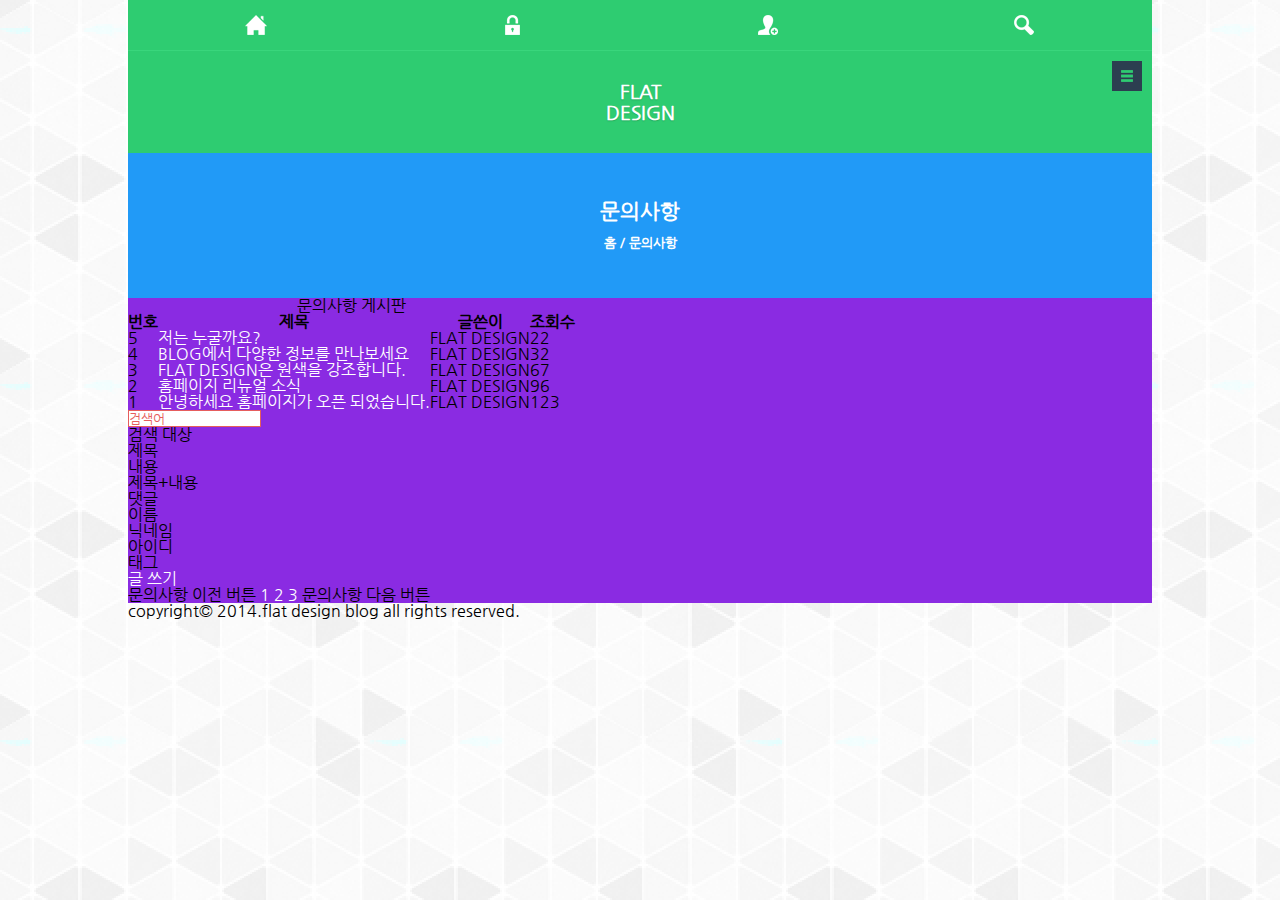
==== board.html @ ba2a2dee "230705 작업" ====
<!DOCTYPE html>
<html lang="ko">
  <head>
    <meta charset="UTF-8" />
    <meta
      name="viewport"
      content="width=device-width, initial-scale=1, minimum-scale=1, maximum-scale=1, user-scalable=no"
    />
    <title>FLAT DESIGN - 문의사항</title>
    <link rel="stylesheet" type="text/css" href="css/reset.css" />
    <link rel="stylesheet" type="text/css" href="css/board.css" />
    <link rel="shortcut icon" href="images/favicon/favicon.ico" />
    <link
      rel="apple-touch-icon-precomposed"
      href="images/icon/flat-design-touch.png"
    />
    <script src="js/jquery.min.js"></script>
    <script src="js/flat.js"></script>
  </head>

  <body>
    <div class="wrap">
      <section class="info_section">
        <ul class="info_list">
          <li>
            <a href="index.html"
              ><img src="images/s_images/info_icon_01.png" alt=""
            /></a>
          </li>
          <li>
            <a href=""><img src="images/s_images/info_icon_02.png" alt="" /></a>
          </li>
          <li>
            <a href=""><img src="images/s_images/info_icon_03.png" alt="" /></a>
          </li>
          <li>
            <a href=""><img src="images/s_images/info_icon_04.png" alt="" /></a>
          </li>
        </ul>
      </section>
      <header class="header">
        <h1 class="logo">
          <a href="index.html">flat<br />design</a>
        </h1>
        <nav class="nav">
          <ul class="gnb">
            <li>
              <a href="index.html">홈</a
              ><span class="sub_menu_toggle_btn">하위 메뉴 토글 버튼</span>
            </li>
            <li>
              <a href="introudce.html">플랫 디자인이란?</a
              ><span class="sub_menu_toggle_btn">하위 메뉴 토글 버튼</span>
            </li>
            <li>
              <a href="gallery.html">갤러리</a
              ><span class="sub_menu_toggle_btn">하위 메뉴 토글 버튼</span>
            </li>
            <li>
              <a href="board.html">문의사항</a
              ><span class="sub_menu_toggle_btn">하위 메뉴 토글 버튼</span>
            </li>
          </ul>
        </nav>
        <span class="menu_toggle_btn">전체 메뉴 토글 버튼</span>
      </header>
      <section class="sub_header_section">
        <h2>문의사항</h2>
        <ul class="breadcrum_list">
          <li><a href="index.html">홈 /</a></li>
          <li><a href="board.html">문의사항</a></li>
        </ul>
      </section>
      <section class="content_section">
        <div class="content_row_1">
          <table class="board_table">
            <caption>
              문의사항 게시판
            </caption>
            <thead>
              <tr>
                <th>번호</th>
                <th>제목</th>
                <th>글쓴이</th>
                <th>조회수</th>
              </tr>
            </thead>
            <tbody>
              <tr>
                <td>5</td>
                <td><a href="">저는 누굴까요?</a></td>
                <td>FLAT DESIGN</td>
                <td>22</td>
              </tr>
              <tr>
                <td>4</td>
                <td><a href="">BLOG에서 다양한 정보를 만나보세요</a></td>
                <td>FLAT DESIGN</td>
                <td>32</td>
              </tr>
              <tr>
                <td>3</td>
                <td><a href="">FLAT DESIGN은 원색을 강조합니다.</a></td>
                <td>FLAT DESIGN</td>
                <td>67</td>
              </tr>
              <tr>
                <td>2</td>
                <td><a href="">홈페이지 리뉴얼 소식</a></td>
                <td>FLAT DESIGN</td>
                <td>96</td>
              </tr>
              <tr>
                <td>1</td>
                <td><a href="">안녕하세요 홈페이지가 오픈 되었습니다.</a></td>
                <td>FLAT DESIGN</td>
                <td>123</td>
              </tr>
            </tbody>
          </table>
        </div>
        <div class="content_row_2">
          <div class="search_box">
            <form action="#" method="get">
              <input
                type="search"
                name="gallery_search_window"
                class="search_window"
                placeholder="검색어"
              />
              <div class="search_select_box">
                <span>검색 대상</span>
                <ul class="search_select_list">
                  <li>제목</li>
                  <li>내용</li>
                  <li>제목+내용</li>
                  <li>댓글</li>
                  <li>이름</li>
                  <li>닉네임</li>
                  <li>아이디</li>
                  <li>태그</li>
                </ul>
              </div>
            </form>
          </div>
          <div class="write_box">
            <a href="#">글 쓰기</a>
          </div>
        </div>
        <div class="content_row_3">
          <span class="list_prev_btn">문의사항 이전 버튼</span>
          <a href="#">1</a>
          <a href="#">2</a>
          <a href="#">3</a>
          <span class="list_next_btn">문의사항 다음 버튼</span>
        </div>
      </section>
      <footer class="footer">
        <p>copyright&copy; 2014.flat design blog all rights reserved.</p>
      </footer>
    </div>
  </body>
</html>
---- css/board.css ----
@charset "utf-8";
.wrap {
  display: flex;
  flex-flow: column wrap;
  width: 80%;
  margin: 0 auto;
  max-width: 1200px;
  /* background-color: aqua; */
}
.wrap section {
  box-sizing: border-box;
}
/* infomation */
.info_section {
  order: 1;
  width: 100%;
  background-color: #2ecc71;
  border-bottom: 1px solid #39d67c;
}
.info_list {
  display: flex;
}
.info_list li {
  width: 25%;
  text-align: center;
}
.info_list li a {
  display: block;
  padding: 15px 0;
  padding: 0.938rem 0;
}
/* header영역 */
.header {
  order: 2;
  display: flex;
  flex-direction: column;
  position: relative;
  width: 100%;
}
.logo {
  order: 1;
  width: 100%;
  padding: 1.875rem 0;
  font-size: 1.188rem;
  font-size: 1.188em;
  line-height: 21px;
  line-height: 1.313rem;
  text-align: center;
  text-transform: uppercase;
  background-color: #2ecc71;
  text-shadow: 0px 1px 1px #25ab5e;
}
.nav {
  order: 2;
  width: 100%;
}
.gnb {
  display: none;
}
.gnb li {
  display: flex;
  background-color: #2c3e50;
}
.gnb li a {
  width: 80%;
  padding: 1.25rem 0;
  font-size: 0.938rem;
  font-weight: bold;
  text-indent: 20px;
  text-transform: uppercase;
}
.gnb li span {
  width: 20%;
  text-indent: -9999px;
  background: url(../images/s_images/menu_toggle_btn.png) center no-repeat;
  cursor: pointer;
}
.menu_toggle_btn {
  display: block;
  /* width: 30px; */
  width: 1.875rem;
  height: 1.875rem;
  position: absolute;
  /* top: 10px; */
  top: 0.625rem;
  /* right: 10px; */
  right: 0.625rem;
  text-indent: -9999px;
  background: url(../images/s_images/menu_toggle_btn.png) no-repeat;
}

/* sub_header_section */
.sub_header_section {
  order: 3;
  padding: 48px 0;
  padding: 3rem 0;
  text-align: center;
  background-color: #219af7;
}
.sub_header_section h2 {
  margin-bottom: 12px;
  margin-bottom: 0.75rem;
  font-size: 1.314rem;
  color: #fff;
}
.breadcrum_list li {
  display: inline;
  font-size: 0.813rem;
  font-weight: bold;
}
/* 콘텐츠 영역 */
.content_section {
  order: 4;
  background-color: blueviolet;
}
/* 푸터 영억 */
.footer {
  order: 5;
}
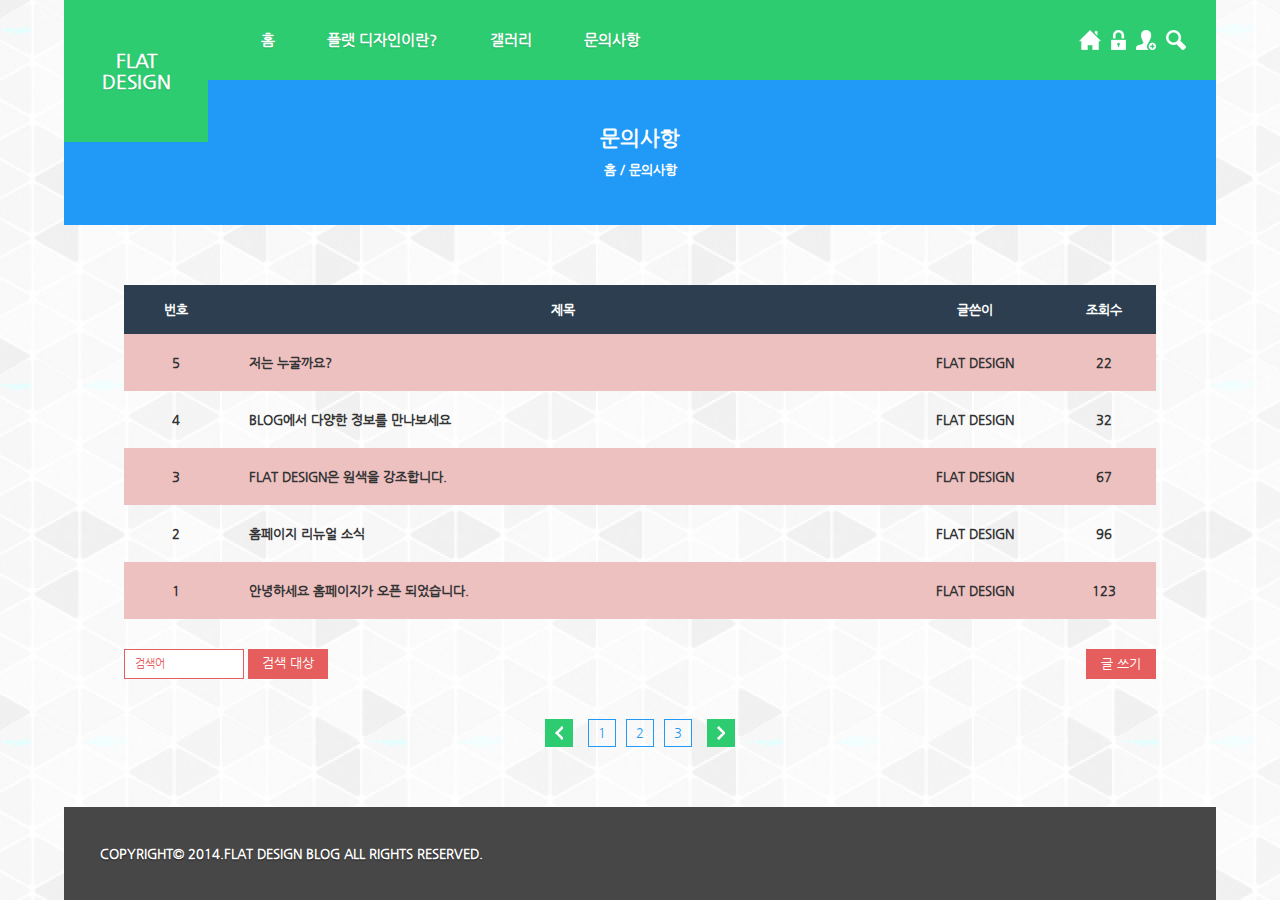
==== commit 1821b1c4: "230706 수업 반응형 최종 완성" ====
--- a/board.html
+++ b/board.html
@@ -49,7 +49,7 @@
               ><span class="sub_menu_toggle_btn">하위 메뉴 토글 버튼</span>
             </li>
             <li>
-              <a href="introudce.html">플랫 디자인이란?</a
+              <a href="introduce.html">플랫 디자인이란?</a
               ><span class="sub_menu_toggle_btn">하위 메뉴 토글 버튼</span>
             </li>
             <li>
@@ -74,9 +74,9 @@
       <section class="content_section">
         <div class="content_row_1">
           <table class="board_table">
-            <caption>
+            <!-- <caption>
               문의사항 게시판
-            </caption>
+            </caption> -->
             <thead>
               <tr>
                 <th>번호</th>
--- a/css/board.css
+++ b/css/board.css
@@ -1,7 +1,7 @@
 @charset "utf-8";
 .wrap {
   display: flex;
-  flex-flow: column wrap;
+  flex-flow: column nowrap;
   width: 80%;
   margin: 0 auto;
   max-width: 1200px;
@@ -42,7 +42,7 @@
   width: 100%;
   padding: 1.875rem 0;
   font-size: 1.188rem;
-  font-size: 1.188em;
+  font-weight: bold;
   line-height: 21px;
   line-height: 1.313rem;
   text-align: center;
@@ -55,7 +55,7 @@
   width: 100%;
 }
 .gnb {
-  display: none;
+  /* display: none; */
 }
 .gnb li {
   display: flex;
@@ -67,7 +67,7 @@
   font-size: 0.938rem;
   font-weight: bold;
   text-indent: 20px;
-  text-transform: uppercase;
+  /* text-transform: uppercase; */
 }
 .gnb li span {
   width: 20%;
@@ -92,7 +92,7 @@
 /* sub_header_section */
 .sub_header_section {
   order: 3;
-  padding: 48px 0;
+  /* padding: 48px 0; */
   padding: 3rem 0;
   text-align: center;
   background-color: #219af7;
@@ -111,9 +111,354 @@
 /* 콘텐츠 영역 */
 .content_section {
   order: 4;
-  background-color: blueviolet;
-}
-/* 푸터 영억 */
+  /* background-color: rgb(169, 143, 192); */
+  padding: 1.25rem;
+}
+.board_table {
+  width: 100%;
+  /* background-color: #e65d5d; */
+}
+.board_table caption {
+  position: absolute;
+  top: -9999px;
+  left: -9999px;
+  width: 1px;
+  height: 1px;
+  overflow: hidden;
+  visibility: hidden;
+}
+.board_table thead,
+.board_table tbody {
+  font-size: 0.813rem;
+  text-align: center;
+  font-weight: bold;
+}
+.board_table thead {
+  color: #fff;
+  background-color: #2c3e50;
+}
+.board_table tbody,
+.board_table tbody a {
+  color: #333;
+}
+.board_table tbody tr:nth-child(odd) {
+  background-color: #eec1c1;
+}
+.board_table thead tr th {
+  padding: 1.125rem;
+}
+.board_table tbody tr td {
+  padding: 1.375rem;
+}
+.board_table thead tr th:first-child,
+.board_table thead tr th:nth-child(3),
+.board_table thead tr th:nth-child(4),
+.board_table tbody tr td:first-child,
+.board_table tbody tr td:nth-child(3),
+.board_table tbody tr td:nth-child(4) {
+  display: none;
+}
+
+.content_row_2 {
+  display: flex;
+  justify-content: space-between;
+  margin: 1.875rem 0 2.5rem 0;
+}
+.search_window {
+  width: 7.375rem;
+  height: 1.75rem;
+  font-size: 0.688rem;
+  line-height: 1.75rem;
+  text-indent: 0.625rem;
+}
+.search_select_box {
+  display: none;
+}
+.write_box a {
+  display: block;
+  width: 4.375rem;
+  height: 1.875rem;
+  font-size: 0.813rem;
+  line-height: 1.875rem;
+  text-align: center;
+  background-color: #e65d5d;
+  color: #fff;
+}
+.content_row_3 {
+  display: flex;
+  justify-content: center;
+}
+.content_row_3 span {
+  width: 1.75rem;
+  height: 1.75rem;
+  text-indent: -9999px;
+}
+.content_row_3 span.list_prev_btn {
+  margin-right: 0.625rem;
+  background: #2ecc70 url("../images/s_images/list_prev_btn.png") center center
+    no-repeat;
+}
+.content_row_3 span.list_next_btn {
+  margin-left: 0.625rem;
+  background: #2ecc71 url("../images/s_images/list_next_btn.png") center center
+    no-repeat;
+}
+.content_row_3 a {
+  width: 1.625rem;
+  font-size: 0.813rem;
+  line-height: 1.625rem;
+  text-align: center;
+  border: 1px solid #219af7;
+  color: #219af7;
+  transition: all 0.2s;
+  margin: 0 0.275rem;
+}
+.content_row_3 a:nth-of-type(2) {
+  margin: 0 0.375rem;
+}
+.content_row_3 a:hover {
+  color: #fff;
+  background-color: #219af7;
+}
+/* 푸터영역 */
 .footer {
   order: 5;
-}
+  width: 100%;
+  background-color: #474747;
+}
+.footer p {
+  padding: 20px;
+  padding: 1.25rem;
+  font-size: 0.813em;
+  font-size: 0.813rem;
+  text-align: center;
+  text-transform: uppercase;
+  font-weight: bold;
+  color: #fff;
+  text-shadow: 0px 1px 1px #191919;
+}
+/* 태블릿용 */
+@media all and (min-width: 768px) {
+  /* 헤더 영역 CSS */
+  .header {
+    flex-direction: row;
+  }
+  .logo {
+    position: absolute;
+    top: 0;
+    left: 0;
+    width: 15.625%;
+    /* 120px ÷ 768px */
+    z-index: 10;
+    padding: 0;
+  }
+
+  .logo a {
+    display: block;
+    /* padding: 50px 0; */
+    padding: 3.125rem 0;
+  }
+
+  .nav {
+    position: relative;
+    /* min-height: 80px; */
+    min-height: 5rem;
+    background: #2ecc71;
+  }
+
+  .gnb {
+    position: absolute;
+    top: 100%;
+    right: 0;
+    z-index: 20;
+    width: 40.10416666666667%;
+    /* 308px ÷ 768px */
+  }
+
+  .menu_toggle_btn {
+    top: 50%;
+    /* right: 30px; */
+    right: 1.875rem;
+    z-index: 20;
+    /* margin-top: -15px; */
+    margin-top: -0.938rem;
+  }
+  /* 콘텐츠 영역 */
+  .content_section {
+    padding: 2.5rem;
+  }
+  .board_table thead tr th:first-child,
+  .board_table thead tr th:nth-child(3),
+  .board_table thead tr th:nth-child(4),
+  .board_table tbody tr td:first-child,
+  .board_table tbody tr td:nth-child(3),
+  .board_table tbody tr td:nth-child(4) {
+    display: table-cell;
+  }
+  /* table-cell : 위에서 감췄던거 태블릿 버전에서 보여줌*/
+
+  .board_table thead tr th:first-child {
+    width: 10%;
+  }
+
+  .board_table thead tr th:nth-child(2) {
+    width: 65%;
+  }
+
+  .board_table thead tr th:nth-child(3) {
+    width: 15%;
+  }
+
+  .board_table thead tr th:nth-child(4) {
+    width: 10%;
+  }
+
+  .board_table tbody tr td:nth-child(2) {
+    text-align: left;
+  }
+
+  .search_select_box {
+    display: inline-block;
+    position: relative;
+  }
+  .search_select_box span {
+    display: inline-block;
+    width: 5rem;
+    height: 1.875rem;
+    font-size: 0.813rem;
+    line-height: 1.75rem;
+    text-align: center;
+    color: #fff;
+    background-color: #e65d5d;
+    cursor: pointer;
+  }
+  .search_select_list {
+    display: none;
+    position: absolute;
+    top: 105%;
+    left: 0;
+    width: 100%;
+    height: 6rem;
+    overflow: hidden;
+    overflow-y: scroll;
+    -ms-overflow-style: none; /* 인터넷 익스플로러 */
+    scrollbar-width: none; /* 파이어폭스 */
+  }
+  .search_select_list::-webkit-scrollbar {
+    display: none; /* 크롬, 사파리, 오페라, 엣지 */
+  }
+  .search_select_list li {
+    padding: 0.375rem 0;
+    font-size: 0.75rem;
+    text-indent: 0.625rem;
+    color: #fff;
+    background: #e65d5d;
+    cursor: pointer;
+  }
+  .search_select_list li:hover {
+    background: #eb3d3d;
+  }
+  .search_select_box:hover .search_select_list {
+    display: block;
+  }
+  /* 푸터영역 */
+  .footer p {
+    padding: 2.5rem 0;
+  }
+}
+/* pc버전 */
+@media all and (min-width: 960px) {
+  .wrap {
+    position: relative;
+    width: 90%;
+  }
+  /* 인포메이션 영역 CSS */
+  .info_section {
+    order: 0;
+    position: absolute;
+    top: 30px;
+    top: 1.875rem;
+    right: 30px;
+    right: 1.875rem;
+    z-index: 30;
+    width: auto;
+    border-bottom: 0;
+  }
+
+  .info_list li {
+    width: auto;
+    /* margin-left: 15px; */
+    margin-left: 0.625rem;
+  }
+
+  .info_list li a {
+    padding: 0;
+  }
+
+  /* 헤더 영역 CSS */
+  .header {
+    order: 1;
+    justify-content: flex-end;
+    position: static;
+  }
+
+  .logo {
+    width: 12.5%;
+    /* 120px ÷ 960px */
+  }
+
+  .nav {
+    display: flex;
+    align-items: center;
+    position: static;
+    width: 87.5%;
+    /* 840px ÷ 960px */
+  }
+
+  .gnb {
+    display: flex !important;
+    flex-direction: row;
+    position: static;
+    width: 100%;
+    text-shadow: 0px 1px 1px #25ab5e;
+  }
+
+  .gnb li {
+    display: block;
+    margin-left: 5.20833333333333%;
+    /* 50px ÷ 840px */
+    background: none;
+  }
+
+  .gnb li a {
+    width: auto;
+    padding: 0;
+    text-indent: 0;
+  }
+
+  .gnb li span {
+    display: none;
+  }
+
+  .menu_toggle_btn {
+    display: none;
+  }
+  /* 서브헤더 영역 */
+  .sub_header_section {
+    order: 2;
+  }
+  /* 콘텐츠 영역 */
+  .content_section {
+    padding: 3.75rem;
+  }
+
+  /* 푸터영역 */
+  .footer {
+    order: 4;
+  }
+  .footer p {
+    padding-left: 3.125%;
+    /* 30px ÷ 960px */
+    text-align: left;
+  }
+}
